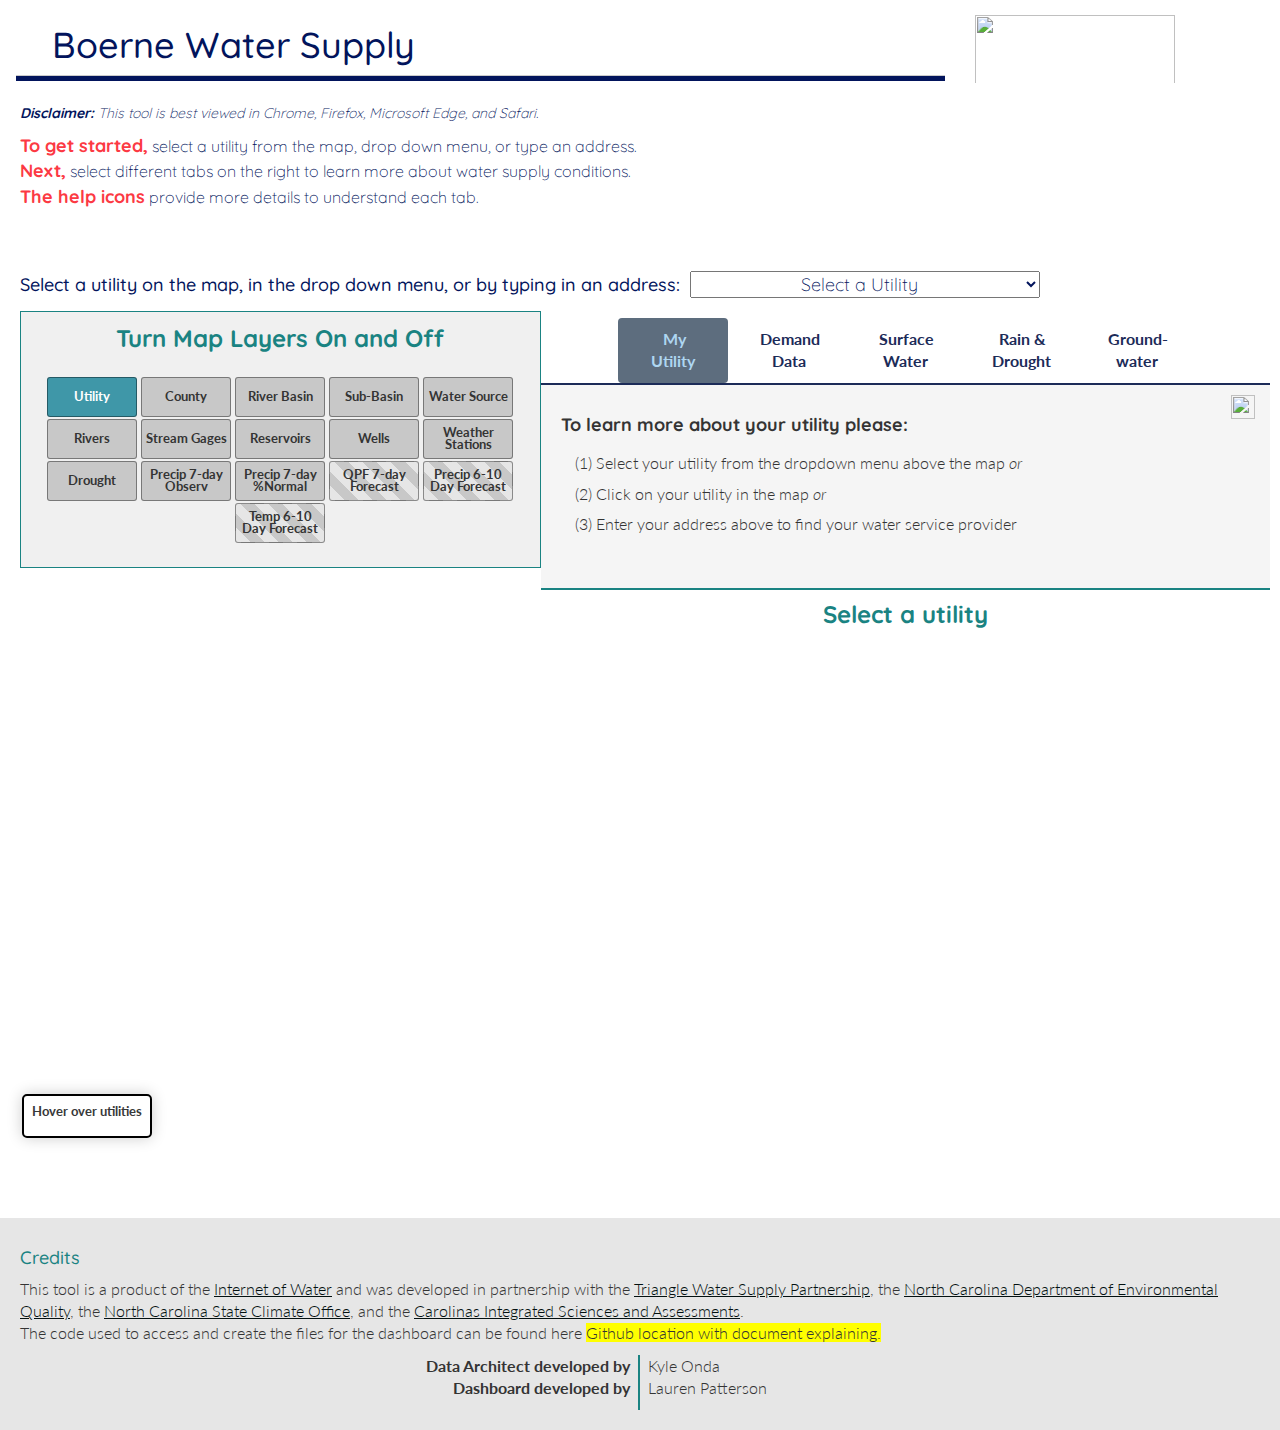
==== boerne-water-supply/index copy.html @ cae0323c "Trial" ====
<!doctype html>
<!-- (c) Copyright protected by The Internet of Water -->
<html class="no-js" lang="en-US" dir="ltr">
  <head>
    <meta charset="utf-8">
    <meta http-equiv="x-ua-compatible" content="ie=edge">
    <title>Boerne Water Supply</title>
    <meta name="description" content="Boerne water supply status">
    <meta name="viewport" content="width=device-width, initial-scale=1">
    <link rel="shortcut icon" href="favicon.png">

    <link rel="manifest" href="site.webmanifest">
    <link rel="apple-touch-icon" href="icon.png">
    <!-- Place favicon.ico in the root directory -->

    <link rel="preconnect" href="https://fonts.gstatic.com">
    <link href="https://fonts.googleapis.com/css2?family=Lato&family=Quicksand:wght@400;600&display=swap" rel=  "stylesheet">
     
    <script  src="https://code.jquery.com/jquery-3.5.0.min.js"  integrity="sha256-xNzN2a4ltkB44Mc/Jz3pT4iU1cmeR0FkXs4pru/JxaQ="
    crossorigin="anonymous"></script>
    
    <link rel="stylesheet" href="https://maxcdn.bootstrapcdn.com/bootstrap/3.3.7/css/bootstrap.min.css" integrity="sha384-BVYiiSIFeK1dGmJRAkycuHAHRg32OmUcww7on3RYdg4Va+PmSTsz/K68vbdEjh4u" crossorigin="anonymous">
    <link rel="stylesheet" href="https://maxcdn.bootstrapcdn.com/bootstrap/3.3.7/css/bootstrap-theme.min.css" integrity="sha384-rHyoN1iRsVXV4nD0JutlnGaslCJuC7uwjduW9SVrLvRYooPp2bWYgmgJQIXwl/Sp" crossorigin="anonymous">
    <script src="https://maxcdn.bootstrapcdn.com/bootstrap/3.3.7/js/bootstrap.min.js" integrity="sha384-Tc5IQib027qvyjSMfHjOMaLkfuWVxZxUPnCJA7l2mCWNIpG9mGCD8wGNIcPD7Txa" crossorigin="anonymous"></script>

    
    <script src="https://api.mapbox.com/mapbox-gl-js/v2.0.0/mapbox-gl.js"></script>
    <link href="https://api.mapbox.com/mapbox-gl-js/v2.0.0/mapbox-gl.css" rel="stylesheet" />
    <script src="https://api.mapbox.com/mapbox-gl-js/plugins/mapbox-gl-geocoder/v4.5.1/mapbox-gl-geocoder.min.js"></script>
    <link rel="stylesheet" href="https://api.mapbox.com/mapbox-gl-js/plugins/mapbox-gl-geocoder/v4.5.1/mapbox-gl-geocoder.css"
        type="text/css"/>

    <!-- Promise polyfill script required to use Mapbox GL Geocoder in IE 11 -->
    <script src="https://cdn.jsdelivr.net/npm/es6-promise@4/dist/es6-promise.min.js"></script>
    <script src="https://cdn.jsdelivr.net/npm/es6-promise@4/dist/es6-promise.auto.min.js"></script>
    
    <script src="https://d3js.org/d3.v5.min.js"></script>           
    <script type="text/javascript" src="https://cdn.plot.ly/plotly-latest.min.js" defer></script>
    <!-- <script src = "js/plotly-latest.min.js"></script> -->
    <script src="https://unpkg.com/geojson-vt@3.2.0/geojson-vt.js"></script> <!-- create mapbox vector tiles-->
    <link rel="stylesheet" href="css/main_content.css">

    <style type="text/css">

    </style>
</head>

<body>
<div class = "row header">
    <div class="col-sm-9">    
        <h1 style="padding-left: 1em;">Boerne Water Supply</h1>    
        <hr style="background-color: #02145C; height: 5px; margin-top: 1px;">
    </div>
    <div class="col-sm-3">
        <a href = "https://internetofwater.org/"> <img src="img/iow_logo.png" style="width: 200px; height: 78px; padding-top: 10px; display: inline-block;"> </a> 
    </div>
</div>

<!-- EXPLANATION TAB #################################################################################################

####################################################################################################################-->
<div class = "row header" style="margin-left: 20px;">
  <p style=" font-size: 14px;"><i><b>Disclaimer:</b> This tool is best viewed in Chrome, Firefox, Microsoft Edge, and Safari.</i></p>
  <p style="font-size: 16px;"><span style="color: rgb(252,57,67); font-size: 18px"><b>To get started,</b></span> select a utility from the map, drop down menu, or type an address.<br>
    <span style="color: rgb(252,57,67); font-size: 18px"><b>Next,</b></span> select different tabs on the right to learn more about water supply conditions.<br>
    <span style="color: rgb(252,57,67); font-size: 18px"><b>The help icons</b></span> provide more details to understand each tab.
  </p>
  <h3 class = "chartTitles" id="dataUpdateNotice" style="padding-top: 20px; left: 50%;"></h3>
  <br>
  <!-- <img id="utilityHelp" style="position: absolute; height: 22px; right: 5px;" src="img/info_icon.png"> -->
    <form name="selectSystem"> 
        <h4 style="display: inline-block">Select a utility on the map, in the drop down menu, or by typing in an address:</h4>&nbsp;
      <select style="width: 350px;" name="setSystem" id="setSystem" onchange="setSystemThis(this);">
              <option selected = "selected" value="none"> Select a Utility </option>
      </select>  
  </form>
</div>


<!--#######################################################################################################
                                    TAB SET UP
    ######################################################################################################-->
<div class="container">
  <div class="col-sm-5" style="padding:0px">
      <div class= "map-layers-row">   
        <h3 class="chartTitles">Turn Map Layers On and Off</h3> 
        <div class="row" style="text-align: center; display: inline;"> 
            <button class = "btn" value = "menuUtility" id = "menuUtility" style= "background-color: #3f97a8; color: white;">Utility</button>
            <button class="btn" value= "menuCounty" id= "menuCounty">County</button>
            <button class="btn" value="menuBasins" id="menuBasins">River Basin</button>
            <button class="btn" value="menuWatershed" id="menuWatershed">Sub-Basin</button>
            <button class="btn" value= "menuSource" id= "menuSource">Water Source</button>
            <button class="btn" value= "menuRivers" id= "menuRivers">Rivers</button>
            <button class="btn" value= "menuStreamGages" id= "menuStreamGages">Stream Gages</button>
            <button class="btn" value= "menuReservoirs" id= "menuReservoirs">Reservoirs</button>
            <button class="btn" value= "menuGroundwater" id= "menuGroundwater">Wells</button>
            <button class="btn" value= "menuPrecipitation" id= "menuPrecipitation">Weather Stations</button>
            <button class="btn" value= "menuDrought" id= "menuDrought">Drought</button>
            <button class="btn" value= "menuPCP7DayObsv" id= "menuPCP7DayObsv">Precip 7-day Observ</button>
            <button class="btn" value= "menuPCP7DayNorm" id= "menuPCP7DayNorm">Precip 7-day %Normal</button>
            <button class="btn forecast" value= "menuQPF7day" id= "menuQPF7day">QPF 7-day Forecast</button>
            <button class="btn forecast" value= "menuForecastPCP6" id= "menuForecastPCP6">Precip 6-10 Day Forecast</button>
            <button class="btn forecast" value= "menuForecastTEMP6" id= "menuForecastTEMP6">Temp 6-10 Day Forecast</button>
        </div><!--end top row-->
     <!--ADD DIV TO TURN ON WHEN QPF 7-day forecast selected-->
     <div id="moreForecastInfo" style="text-align: center; color: rgb(26,131,130); display: none;">
        <p>For additional forecasts, please visit the <a href="https://www.wpc.ncep.noaa.gov/#page=ovw" target="_blank">Weather Precipitation Center</a>.</p>
    </div>

    </div><!-- end map layers row-->

    <!--#######################################################################################################
                                    MAP DIV
    ######################################################################################################-->
     <div class="map-layer-row" id = "map-column" style="z-index: 1px;" style="border: thin solid rgb(26,131,130);">
           <div id="map" style="height: 600px; z-index: 10;"> <!--border: thin solid black;"--> 
           <div class="infoMap" id="map_hover_box"><p><strong>Hover over utilities</strong></p></div>
           <div class="legend" id="stream-legend" style="display: none;"></div>    
           <div class="legend" id="drought-legend" style="display: none;"></div>    
         </div> <!--end map Div-->
      </div><!--end map row div-->
  </div> <!--co-sm-5 end Map section-->

     
 <script>//LOAD DROP DOWN LIST
  document.getElementById("setSystem").options.length = 1;
  opts = document.getElementById('setSystem');

  d3.csv("data/basic_info.csv").then(function(dataCSV){
  var systemList = dataCSV.filter(function(d) { return d.data === "yes"; });
  var systemNames = systemList.map(function(d){ return d.utility_name; });
  systemList.sort(function (a,b) {
     return (a.utility_name < b.utilty_name) ? -1 : 1;
  });
  for(i=0; i< systemNames.length; i++) {
         var option = document.createElement('option');
            option.text = systemList[i].utility_name;
            option.value = systemList[i].pwsid;
            opts.appendChild(option);
  }
  opts.value = myUtility;
});//end d3

function setSystemThis(target){
  var sel = document.getElementById('setSystem');
    myUtilityID = sel.value;
    myUtility = sel.options[sel.selectedIndex].text;
    geocoder.clear();

    map.setFilter('water_supply', ['in', 'drawFile', myUtilityID]);
    map.setFilter('water_supply_name', ['in', 'drawFile', myUtilityID]);
    
    if (myUtilityID === "none"){
      myUtility = "none";
      myUtilityInfo(myUtility);
      createBlankSummary();
    }
    if (myUtilityID !== "none"){
      myUtilityInfo(myUtility);
      createCurrentSummary(myUtility);
      createDemandInfo(myUtilityID, checkedDemand);
    }
   
    return {myUtility, myUtilityID};
 }

</script>


<!--#######################################################################################################
                                      Tab Content
  ######################################################################################################-->
<div class = "col-sm-7">
    <div class="row">
    <ul id="tabs" class="nav nav-pills" data-tabs="tabs">
        <li class = "active"><a href="#about" data-toggle="tab">My <br> Utility</a></li>
        <li><a href="#demand" data-toggle="tab">Demand <br> Data</a></li>
        <li><a href="#waterSupplyStatus" data-toggle="tab">Surface <br> Water</a></li>
        <li><a href="#pcpDrought" data-toggle="tab">Rain &<br>Drought</a></li>
        <li><a href="#groundwater" data-toggle="tab">Ground-<br>water</a></li>
      </ul>
    </div>
  
<div class="row" id="main-one" style="padding: 0 10px;">
   <div id="my-tab-content" class="tab-content clearfix;">
  <!--#######################################################################################################
                                      My Utility Tab
  ######################################################################################################-->
    <div class="tab-pane active" id="about">
      <div class="intro-bkgd">
        <img class="help-icon" id="utilityHelp" src="img/info_icon.png">
          <div class="row" id="utility_tab_info" style="margin: 5px; display: none; z-index: 8;">
              <img src="img/main-page.png" style="width: 100%; display: inline-block;">
          </div>
      
        <h4> <strong>To learn more about your utility please:</strong></h4>
            <ul>
              <li>(1) Select your utility from the dropdown menu above the map <em>or</em></li>
              <li>(2) Click on your utility in the map <em>or</em></li>
              <li>(3) Enter your address above to find your water service provider </li>
            </ul>
          <br>
          <!-- place mapbox geocoder here instead of inside the map-->
          <div class = "geocoder" id="geocoder"> </div> <!-- end geocoder div-->
      </div>
      
      <div id="utilityResult">
        <h3 class = "chartTitles">Select a utility</h3>
      </div>
       
      <h4 class="chartTitles" id = "utilityTableHeader"></h4>
      <div id = "utilityTable" class = "table table-wrapper-scroll-y my-custom-scrollbar"></div>
    </div> <!-- end about pane-->
  
  <!--#######################################################################################################
                                      Water Supply Status Tab
      ######################################################################################################-->
    <div class="tab-pane" id="waterSupplyStatus">
      <!--Info Tab-->
       <img class="help-icon" id="surfaceHelp" src="img/info_icon.png">
      <div class="row" id="surface_tab_info" style="margin: 5px; display: none; z-index: 8;">
            <img src="img/surface-tab.png" style="width: 95%; display: inline-block;">
      </div>
      
     <!-- PLOTS -->
      <h4 class = "chartTitles" id = "selectDataName">Select a stream gauge or reservoir to see plot</h4>
      <div class="row" id="selectMetadata" style="text-align: center; color: darkgray">  </div>
      
      <div class="row" id = "switchStatsDiv" style= "margin: 10px 20px; display: none;">
        <input type="checkbox" id="switchStats" onclick="toggleStats(this.value)">&nbsp;&nbsp;Turn stats layer on
      </div>
            
      <div class="row chart-row" id = "streamPlot">
        <img class = "chart-holder-icon" src="img/stream_chart_icon.png">
      </div>

            <!-- TABLES -->
      <h4 id = "summaryTitle" class = "chartTitles">Recent Streamflow Conditions for Selected Utility Watersheds</h4> 
      <div class="row chart-row" id="summaryTableDiv"></div>

    </div> <!-- end waterSupplyStatus pane-->

    <!--#######################################################################################################
                                      DEMAND Tab
      ######################################################################################################-->
   <div class="tab-pane" id="demand">
      <!--Info Tab-->
       <img class="help-icon" id="demandHelp" src="img/info_icon.png">
      <div class="row" id="demand_tab_info" style="margin: 5px; display: none; z-index: 8;">
            <img src="img/demand-tab.png" style="width: 95%; display: inline-block;">
      </div>
      
      <h4 class="chartTitles" id = "demandTitle">Select a utility to see water demand</h4> 
     <!-- PLOTS -->
      <div class="metadata" id="selectDemandMetadata">  </div>
      <div class="row">
        <div class = "col-sm-2" style="padding-top: 20px;">Select to Highlight
        <form style="color: black; font-size: 14px;">
            <input onclick="createTraceDemand(this.value)" name="checkDemandYear" value="2002" type="checkbox"> 2002<br>  
            <input onclick="createTraceDemand(this.value)" name="checkDemandYear" value="2007" type="checkbox"> 2007<br>  
            <input onclick="createTraceDemand(this.value)" name="checkDemandYear" value="2010" type="checkbox"> 2010<br>  
            <input onclick="createTraceDemand(this.value)" name="checkDemandYear" value="2011" type="checkbox"> 2011<br>  
            <input onclick="createTraceDemand(this.value)" name="checkDemandYear" value="2012" type="checkbox"> 2012<br>  
            <input onclick="createTraceDemand(this.value)" name="checkDemandYear" value="2013" type="checkbox"> 2013<br>  
            <input onclick="createTraceDemand(this.value)" name="checkDemandYear" value="2014" type="checkbox"> 2014<br>  
            <input onclick="createTraceDemand(this.value)" name="checkDemandYear" value="2015" type="checkbox"> 2015<br>
            <input onclick="createTraceDemand(this.value)" name="checkDemandYear" value="2016" type="checkbox"> 2016<br>  
            <input onclick="createTraceDemand(this.value)" name="checkDemandYear" value="2017" type="checkbox"> 2017<br>  
            <input onclick="createTraceDemand(this.value)" name="checkDemandYear" value="2018" type="checkbox"> 2018<br>
            <input onclick="createTraceDemand(this.value)" name="checkDemandYear" value="2019" type="checkbox"> 2019<br>
            <input onclick="createTraceDemand(this.value)" name="checkDemandYear" value="2020" type="checkbox"> 2020<br>
            <input onclick="createTraceDemand(this.value)" name="checkDemandYear" value="2021" type="checkbox"> 2021<br><input onclick="createTraceDemand(this.value)" name="checkDemandYear" value="2022" type="checkbox" checked> 2022<br>  
        </form>
      </div>
      
      <div class="col-sm-10" id="demandPlot">
        <img class="chart-holder-icon" src="img/demand_chart_icon.png">
      </div>
    </div>
  </div> <!-- end demand pane-->


<!--#######################################################################################################
                                      GROUND WATER Tab
      ######################################################################################################-->
    <div class="tab-pane" id="groundwater">
      <!--Info Tab-->
       <img class="help-icon" id="gwHelp" src="img/info_icon.png">
      <div class="row" id="gw_tab_info" style="margin: 5px; display: none; z-index: 8;">
            <img src="img/gw-tab.png" style="width: 95%; display: inline-block;">
      </div>
      <!-- TABLES -->
      <h4 class="chartTitles" id = "groundwaterTitle">Select a well from the map for more information</h4> 
      <div class="metadata" id="selectGWMetadata">  </div>
     <!-- PLOTS -->

       <div class="row" id = "switchGWStatsDiv" style= "margin-left: 20px; display: none;">
          <br>
          <input type="checkbox" id="switchGWStats" onclick="toggleGWStats(this.value)">&nbsp;&nbsp;Turn stats layer on
      </div>

      <h5 class = "chartTitles" id = "relGWTitle"></h5>
       <div class="row chart-row" id = "gwPlot2">
            <img class="chart-holder-icon" src="img/gw_chart_icon.png">
       </div>
 
       <h5 class = "chartTitles" id = "longGWTitle"></h5>
       <div class="row chart-row" id = "gwPlot3"></div>
    
    </div> <!-- endGroundwater pane-->


<!--#######################################################################################################
                                      PCP - DROUGHT Tab
      ######################################################################################################-->
    <div class="tab-pane" id="pcpDrought">
      <!--Info Tab-->
       <img class="help-icon" id="pcpHelp" src="img/info_icon.png">
       <div class="row" id="pcp_tab_info" style="margin: 5px; display: none; z-index: 8;">
            <img src="img/pcp-tab.png" style="width: 95%; display: inline-block;">
      </div>
      <!-- TABLES -->
      <h4 class = "chartTitles" style="width: 90%">Select a watershed to see how drought changes over time</h4> 
          <form name="selectSize" style="margin: 20px 0 5px 20px;"> 
              <span><strong>Select Watershed:  </strong></span> &nbsp;
              <select style="width: 280px;" name="setHUC" id="setHUC" onchange="setHUCThis(this);">
                  <option selected = "selected" value="none"> Select from dropdown </option>
                  <optgroup label = "GUADALUPE RIVER BASIN">
                    <option value="12100201"> Upper Guadalupe </option>
                  </optgroup>
                  <optgroup label = "SAN ANTONIO RIVER BASIN">
                    <option value="12100304"> Cibolo </option>
                  </optgroup>
              </select>  
         </form>
         <br>

      <h4 class = "chartTitles" id = "hucDroughtTitle"><br></h4>
      <div class="row curDBlocksStyle" id = "curDBlocks" style="display: none;">
         <div class="col-sm-2 dstat" id = "dnonediv"></div>
         <div class="col-sm-2 dstat" id = "d0div" style="background-color: #FFFF00;"></div>
         <div class = "col-sm-2 dstat" id = "d1div" style="background-color: #FCD37F;"></div>
         <div class = "col-sm-2 dstat" id = "d2div" style="background-color: #FFAA00;"></div>
         <div class = "col-sm-2 dstat" id = "d3div" style="background-color: #E60000; color: white;"></div>
         <div class = "col-sm-2 dstat" id = "d4div" style="background-color: #730000; color: white;"></div>
      </div>
          <!-- PLOTS -->
      <div class="row chart-row" id = "droughtPlot">
        <img class = "chart-holder-icon" src="img/drought_chart_icon.png" style= "height: 200px; width: 200px;">
      </div>
       <div class = "row" style="margin-left: 10px;">
        <p><br> To learn more about current drought conditions, visit the <a href="https://droughtmonitor.unl.edu/CurrentMap/StateDroughtMonitor.aspx?TX" target="_blank">US Drought Monitor of North Carolina</a>.<br></p>
      </div>

    <!-- ###################################### PCP INFORMATION -->
    <h4 class="chartTitles" id="pcpTitle">Select a precipitation gauge from the map for more information</h4> 
    <p class = "metadata" id = "pcpMetadata"></p>
     <div class="row">
        <div class = "col-sm-2">Select to Highlight
        <form>
          <input onclick="createTracePCP(this.value)" name="checkPCPYear" value="2002" type="checkbox"> 2002<br>  
          <input onclick="createTracePCP(this.value)" name="checkPCPYear" value="2003" type="checkbox"> 2003<br>  
          <input onclick="createTracePCP(this.value)" name="checkPCPYear" value="2007" type="checkbox"> 2007<br>  
          <input onclick="createTracePCP(this.value)" name="checkPCPYear" value="2008" type="checkbox"> 2008<br>  
          <input onclick="createTracePCP(this.value)" name="checkPCPYear" value="2011" type="checkbox"> 2011<br>
          <input onclick="createTracePCP(this.value)" name="checkPCPYear" value="2012" type="checkbox"> 2012<br>
          <input onclick="createTracePCP(this.value)" name="checkPCPYear" value="2013" type="checkbox"> 2013<br>
          <input onclick="createTracePCP(this.value)" name="checkPCPYear" value="2014" type="checkbox"> 2014<br>
          <input onclick="createTracePCP(this.value)" name="checkPCPYear" value="2015" type="checkbox"> 2015<br>
          <input onclick="createTracePCP(this.value)" name="checkPCPYear" value="2016" type="checkbox"> 2016<br>  
          <input onclick="createTracePCP(this.value)" name="checkPCPYear" value="2017" type="checkbox"> 2017<br>  
          <input onclick="createTracePCP(this.value)" name="checkPCPYear" value="2018" type="checkbox"> 2018<br>  
          <input onclick="createTracePCP(this.value)" name="checkPCPYear" value="2019" type="checkbox"> 2019<br>
          <input onclick="createTracePCP(this.value)" name="checkPCPYear" value="2020" type="checkbox"> 2020<br>
          <input onclick="createTracePCP(this.value)" name="checkPCPYear" value="2021" type="checkbox"> 2021<br>
          <input onclick="createTracePCP(this.value)" name="checkPCPYear" value="2022" type="checkbox" checked> 2022<br>  
        </form>
      </div>
        <div class = "row">
          <div class = "col-sm-9" id = "pcpMonthPlot" style="padding: 0;">
            <img class = "chart-holder-icon" src="img/pcp_chart_icon.png">
          </div>
          <div class = "col-sm-9" id = "pcpCumPlot" ></div>
        </div>
    </div>
  </div> <!-- end PCP And DROUGHT pane-->

   
<!--#######################################################################################################
                                      endTabs
      ######################################################################################################-->
    </div> <!-- end my-tab-content-->
   </div> <!--end row -->
   </div> <!--end col-7-sm -->
</div> <!-- end main container-->  

 <script>
    jQuery(document).ready(function(){
       jQuery('#utilityHelp').on('click', function(event) { jQuery('#utility_tab_info').toggle('show');  });  
       jQuery('#surfaceHelp').on('click', function(event) { jQuery('#surface_tab_info').toggle('show');  });  
       jQuery('#demandHelp').on('click', function(event) { jQuery('#demand_tab_info').toggle('show');  });  
       jQuery('#pcpHelp').on('click', function(event) { jQuery('#pcp_tab_info').toggle('show');  });  
       jQuery('#gwHelp').on('click', function(event) { jQuery('#gw_tab_info').toggle('show');  });  
    });
  </script>

<!--#######################################################################################################
                                     ADD FOOTER
      ######################################################################################################-->
<footer>
    <h4 style="color: rgb(26,131,130);">Credits</h4>
    <p> This tool is a product of the  <a href="https://internetofwater.org/" target = "_blank">Internet of Water</a> and was developed in partnership with the <a href = "http://www.trianglewaterpartnership.org/" target = "_blank"> Triangle Water Supply Partnership</a>, the <a href="https://deq.nc.gov/about/divisions/water-resources/planning/water-supply-planning" target = "_blank">North Carolina Department of Environmental Quality</a>, the <a href="https://climate.ncsu.edu/" target="_blank">North Carolina State Climate Office</a>, and the <a href="https://www.cisa.sc.edu/" target="_blank">Carolinas Integrated Sciences and Assessments</a>.
      <br>
      The code used to access and create the files for the dashboard can be found here <span style="background-color: yellow;">Github location with document explaining.</span>
    </p>

<div style="display: flex">
  <section class="left-footer">
        <p style="padding-right: 8px;"> 
          <strong>Data Architect developed by<br>
          Dashboard developed by</strong>
        <br></p>
    </section>
    <section class="right-footer">
      <p style="padding-left: 8px;"> 
          Kyle Onda <br>
          Lauren Patterson <br>
      </p>
  </section>
</div>
</footer> <!--internal footer div-->  


<!--#######################################################################################################
                                    DECLARE GLOBAL VARIABLES
    ######################################################################################################-->
<script>
  // DECLARE GLOBAL VARIABLES
  var myUtility = "none";
  var myUtilityID = "none";
  var myHUC = "none";
  var currentYear = 2021;
  var clickedLayer;
  var streamLegend = document.getElementById('stream-legend');
  var recentDate;
  var streamID = "none";  var gwID = "none"; var pcpID = "none";
  var checked = ['2020']; 
  var checkedDemand= ['2020'];
  var fileName;
  var streamPlotType = "off";
  var gwPlotType = "off";

  //configures plotly displays
  var config = {
  displayModeBar: true,
  modeBarButtonsToRemove: ['lasso2d', 'select2d', 'resetscale2d', 'toggleSpikelines', 'hoverCompareCartesian', 'hoverClosestCartesian']
  };

  
  // Create a popup, but don't add it to the map yet.
  var popup = new mapboxgl.Popup({
    closeButton: false,
    closeOnClick: false
  });
 

  mapboxgl.accessToken = 'pk.eyJ1IjoidnJ1ZWRhOTciLCJhIjoiY2t3bWZiOXYxMmJ2YTJ2cHcwcTRlYThvbyJ9.wN7ZXW4T0fI0TFzzSVAOfg';
  var map = new mapboxgl.Map({
    container: 'map', //specify container ID
    style: 'mapbox://styles/mapbox/streets-v11', //specify map style
    center: [-98.73175, 29.79472], //specify the start position; long, lat
    zoom: 9
  });
  map.addControl(new mapboxgl.NavigationControl(), 'top-left');

  var geocoder = new MapboxGeocoder({
    accessToken: mapboxgl.accessToken,
    //limit results to NC
    bbox: [-98.804533,29.748961,-98.672802,29.839155],
    mapboxgl: mapboxgl,
    placeholder: "Enter address to find your utility",
    zoom: 11
   });
  document.getElementById('geocoder').appendChild(geocoder.onAdd(map));

//draw initial map... set delay to ensure utilities loaded first
  var utilities;
  function getSystemData() { 
    return $.getJSON("data/boerne_utility.geojson", function(siteData){
           utilities = siteData; 
           setTimeout(drawMap(), 4000);
    });
  }
  getSystemData();
  

  //Get the most recent stream gauge data to show map updates
  d3.csv("data/update_date.csv").then(function(today){
  // $.getJSON("data/streamflow/boerne_stream_gauge_sites.geojson", function(lastData){
        // var lastDate = lastData.features[0].properties.date + "-" + lastData.features[0].properties.endYr;
        //console.log(today);
        var lastDate = today[0].today_date;
        document.getElementById("dataUpdateNotice").innerHTML = "Data Last Updated: " + lastDate;
    });


/*-------------------------------------------------------------------------------------------------------
  ////////////    CREATE GEOCODER FUNCTIONS                                             ///////////
--------------------------------------------------------------------------------------------------------*/
   geocoder.on('result', function(ev) {
    var addressReturn = ev.result.center;

    //loop through utilities to see if contained
    myUtility = "none"; myUtilityID = "none";
    var myUtilityData;

    utilities.features.forEach(function(d){
      if (d3.geoContains(d, addressReturn)) {
        myUtility = d.properties.utility_name;
        myUtilityID = d.properties.ncpwsid;
        myUtilityData = d.properties.data;
      }
    }); // end forEach
    console.log(myUtility);
    //set dropdown list to whatever is selected
    document.getElementById('setSystem').value = myUtilityID;

    if (myUtilityData === "yes"){
      map.setFilter('water_supply', ['in', 'drawFile', myUtilityID]);
      map.setFilter('water_supply_name', ['in', 'drawFile', myUtilityID]);
      createCurrentSummary(myUtility);
    }

    if (myUtilityData === "no" || myUtility === "none"){
      map.setFilter('water_supply', ['in', 'drawFile', "none"]);
      map.setFilter('water_supply_name', ['in', 'drawFile', "none"]);
    }
    
    myUtilityInfo(myUtility);
    
  }); //end geocoder on





  $('a[data-toggle="tab"]').on('shown.bs.tab', function (e) {
    target=$(e.target).attr("href");
    var visibility;

  if(target=="#waterSupplyStatus")  { 
    visibility = map.getLayoutProperty('streamgauge-layer', 'visibility');
    if (visibility === "none") {
      document.getElementById('menuStreamGages').click();
    }

    visibility = map.getLayoutProperty('water_supply', 'visibility');
    if (visibility === "none") {
      document.getElementById('menuSource').click();
    }
    
    visibility = map.getLayoutProperty('reservoirs', 'visibility');
    if (visibility === "none") {
      document.getElementById('menuReservoirs').click();
    }

    //Turn off other layers if they are on
    if (map.getLayoutProperty('groundwater', 'visibility') !== "none"){
      document.getElementById('menuGroundwater').click();
    }
    if (map.getLayoutProperty('precipitation', 'visibility') !== "none"){
      document.getElementById('menuPrecipitation').click();
    }
    if (map.getLayoutProperty('drought', 'visibility') !== "none"){
      document.getElementById('menuDrought').click();
    }


  }//end stream gauge tab

  if(target=="#demand"){
    createDemandInfo(myUtilityID, checkedDemand);
    
    //turn off other layers
    if (map.getLayoutProperty('streamgauge-layer', 'visibility') !== "none"){
      document.getElementById('menuStreamGages').click();
    }
    if (map.getLayoutProperty('reservoirs', 'visibility') !== "none"){
      document.getElementById('menuReservoirs').click();
    }
    if (map.getLayoutProperty('groundwater', 'visibility') !== "none"){
      document.getElementById('menuGroundwater').click();
    }
    if (map.getLayoutProperty('precipitation', 'visibility') !== "none"){
      document.getElementById('menuPrecipitation').click();
    }
    if (map.getLayoutProperty('drought', 'visibility') !== "none"){
      document.getElementById('menuDrought').click();
    }


  }

  if(target=="#groundwater"){
    visibility = map.getLayoutProperty('groundwater', 'visibility');
    if (visibility === "none") {
      document.getElementById('menuGroundwater').click();
    }
    if (gwID !== "none"){
      createGWTab(gwID, recentDate);
    }

    //turn off other layers
    if (map.getLayoutProperty('streamgauge-layer', 'visibility') !== "none"){
      document.getElementById('menuStreamGages').click();
    }
    if (map.getLayoutProperty('reservoirs', 'visibility') !== "none"){
      document.getElementById('menuReservoirs').click();
    }
    if (map.getLayoutProperty('water_supply', 'visibility') !== "none"){
      document.getElementById('menuSource').click();
    }
    if (map.getLayoutProperty('precipitation', 'visibility') !== "none"){
      document.getElementById('menuPrecipitation').click();
    }
    if (map.getLayoutProperty('drought', 'visibility') !== "none"){
      document.getElementById('menuDrought').click();
    }


  }

  if(target=="#pcpDrought"){
    visibility = map.getLayoutProperty('precipitation', 'visibility');
    if (visibility === "none") {
      document.getElementById('menuPrecipitation').click();
    }
    visibility = map.getLayoutProperty('drought', 'visibility');
    if (visibility === "none") {
      document.getElementById('menuDrought').click();
    }

    //turn layers off
    //turn off other layers
    if (map.getLayoutProperty('streamgauge-layer', 'visibility') !== "none"){
      document.getElementById('menuStreamGages').click();
    }
    if (map.getLayoutProperty('reservoirs', 'visibility') !== "none"){
      document.getElementById('menuReservoirs').click();
    }
    if (map.getLayoutProperty('groundwater', 'visibility') !== "none"){
      document.getElementById('menuGroundwater').click();
    }
    if (map.getLayoutProperty('water_supply', 'visibility') !== "none"){
      document.getElementById('menuSource').click();
    }
  }
});
</script>
<script type="text/javascript" src="scripts/drawMap.js"></script> <!--needs to be asyn-->
<script type="text/javascript" src="scripts/utility_tab.js"></script>
<script type="text/javascript" src="scripts/map_hover_click.js"></script> <!--needs to be asyn-->
<script type="text/javascript" src="scripts/stream_stats.js" defer></script>
<script type="text/javascript" src="scripts/demandTab.js" defer></script>
<script type="text/javascript" src="scripts/groundwaterTab.js" defer></script>
<script type="text/javascript" src="scripts/droughtPlot.js" defer></script>
<script type="text/javascript" src="scripts/precipPlots.js" defer></script>

    </body>
</html>
---- boerne-water-supply/css/main_content.css ----
/*! HTML5 Boilerplate v6.0.1 | MIT License | https://html5boilerplate.com/ */

/*
 * What follows is the result of much research on cross-browser styling.
 * Credit left inline and big thanks to Nicolas Gallagher, Jonathan Neal,
 * Kroc Camen, and the H5BP dev community and team.
 */

/* ==========================================================================
   Base styles: opinionated defaults
   ========================================================================== */

html {
    color: #222;
    font-size: 1em;
    line-height: 1.4;
}

/*
 * Remove text-shadow in selection highlight:
*/
::-moz-selection {
    background: #b3d4fc;
    text-shadow: none;
}

::selection {
    background: #b3d4fc;
    text-shadow: none;
}

/*
 * A better looking default horizontal rule
 */

hr {
    display: block;
    height: 1px;
    border: 0;
    border-top: 1px solid #ccc;
    margin: 1em 0;
    padding: 0;
}

/*
 * Remove the gap between audio, canvas, iframes,
 * images, videos and the bottom of their containers:
 * https://github.com/h5bp/html5-boilerplate/issues/440
 */

audio,
canvas,
iframe,
img,
svg,
video {
    vertical-align: middle;
}

/*
 * Remove default fieldset styles.
 */

fieldset {
    border: 0;
    margin: 0;
    padding: 0;
}

/*
 * Allow only vertical resizing of textareas.
 */

textarea {
    resize: vertical;
}

/* ==========================================================================
   Author's custom styles
   ========================================================================== */

/*Color Palette*/
/*https://fonts.google.com/*
/*display: flow-root is the new version of the clearfix hack*/

/* Global Styles
---------------------------------------*/
body {
    color: #343434; /*dark gray*/
    font-family: Lato, verdana, sans-serif;
    font-size: 16px;
    font-style: normal; /*italic and oblique are other options*/
    font-weight: 300; /*goes from 100 to 900 with 100 being lighter and 900 darker*/
    line-height: 1.4;
    max-width: 1600px;
    margin: auto;
    overflow-x: hidden; /*gets rid of the horizontal scroll bar at the bottom*/
    padding: 0;
}

h1,
h2,
h3,
h4,
h5,
h6 {
    font-family: Quicksand, sans-serif;
}

ul {
    list-style: none;
    list-style-position: outside;
    padding-left: 12px;
    text-indent: 2px;
}

li {
    font-family: Lato, verdana;
    font-size: 16px;
    padding-top: 0.5em;
}

/*Make URL's IoW specific*/
a {
    /*color: #831a1b;*/
    color: #031010;
    text-decoration: underline;
}
a:hover {
    color: #831a1b;
    text-decoration: underline;
}

/* TABLE FORMATTING
------------------------------------*/
table {
    font-size: 11px;
}

th {
    border: thin solid black;
    text-align: center;
}

td {
    border: 1px solid black;
    padding-top: 0.4em;
    width: 90px;
}

tr {
    height: 35px;
}

.sw-table {
    background-color: #f0f0f0;
    border: thin solid black;
    margin-top: 5px;
}

.sw-table body {
    font-weight: bold;
}
.sw-table td {
    text-align: center;
    vertical-align: middle;
}

.table > tbody > tr > td {
    text-align: left;
    vertical-align: middle;
}

.my-custom-scrollbar {
    height: 350px;
    overflow: auto;
    position: relative;
}
.my-custom-scrollbar thead th {
    background: white;
    position: sticky;
    top: 0;
}

.table-wrapper-scroll-y {
    display: block;
}

select {
    text-align-last: center;
}

/* COLOR CLASSES
---------------------------------------*/
.sw-table .ext-dry {
    color: darkred;
}
.sw-table .very-dry {
    color: red;
}
.sw-table .mod-dry {
    color: orange;
}
.sw-table .mod-wet {
    color: cornflowerblue;
}
.sw-table .very-wet {
    color: blue;
}
.sw-table .ext-wet {
    color: navy;
}

/* HELP ICON
---------------------------------------*/
.help-icon {
    cursor: pointer;
    height: 24px;
    position: absolute;
    right: 15px;
    top: 10px;
    width: 24px;
    z-index: 10;
}

.chart-holder-icon {
    display: block;
    height: 350px;
    margin: auto;
    width: 350px;
}

/*Header
---------------------------------------*/
.header {
    color: #02145c;
    font-family: Quicksand, sans-serif;
    font-size: 18px;
    margin: 5px 1px;
}

/* CONTAINERS & NAVITAGTION
---------------------------------------------------------*/
.container {
    display: flex;
    margin: 0 5px;
    width: 100%;
}

/*Headers for chart titles and map layers
---------------------------------------*/
.chartTitles {
    color: rgb(26, 131, 130);
    font-family: Quicksand, sans-serif;
    font-weight: bold;
    margin: 1px auto;
    padding-top: 10px;
    text-align: center;
}

.metadata {
    font-size: 12px;
    text-align: center;
}

/* TAB NAVIGATION HEADERS
---------------------------------------*/
.nav-pills {
    top: 0;
    font-size: 16px;
    /* position: absolute; */
    text-align: center;
    border-bottom: rgb(28, 43, 88) solid 2px;
}
.nav-pills > li {
    border-radius: 4px 4px 0 0;
    display: inline-block;
    float: none;
    min-width: 110px;
    zoom: 1;
}

.nav-pills > li > a {
    color: rgb(28, 43, 88);
    font-weight: bold;
    text-decoration: none;
}

.nav-pills > li.active > a,
.nav-pills > li.active > a:hover,
.nav-pills > li.active > a:focus {
    background-color: #5d6d7e;
    color: #aed6f1;
    font-weight: bold;
}

/* MAP LEGEND 
---------------------------------------------------------*/
.map-layers-row {
    background-color: rgb(240, 240, 240);
    border: thin solid rgb(26, 131, 130);
    margin: 1px 0 0 0;
    padding: 2px;
    text-align: center;
}

.chart-row {
    margin: 0 5px;
    text-align: center;
}

.btn {
    background: rgb(200, 200, 200);
    border: 1px solid rgba(0, 0, 0, 0.4);
    border-radius: 3px;
    display: inline-block;
    font-size: 13px;
    font-weight: bold;
    height: 40px;
    line-height: 90%;
    /*min-width: 100px;*/
    margin-top: 2px;
    padding-left: 3px;
    padding-right: 3px;
    text-align: center;
    vertical-align: middle;
    white-space: normal; /*breaks text to wrap*/
    width: 90px;
}

.forecast {
    background: repeating-linear-gradient(
        45deg,
        rgb(230, 230, 230),
        rgb(230, 230, 230) 10px,
        rgb(200, 200, 200) 10px,
        rgb(200, 200, 200) 20px
    );
}

.geocoder {
    bottom: 5px;
    left: 5px;
    line-height: 1.5;
    position: relative;
    width: 90%;
    z-index: 1;
}

.mapboxgl-ctrl-geocoder {
    min-width: 90%;
}

.mapboxgl-popup-content {
    background: rgba(255, 255, 255, 0.9);
    border: 1px solid darkgray;
    border-radius: 5px;
    box-shadow: 0 0 5px rgba(0, 0, 0, 0.2);
    color: #383939;
    font-size: 12px;
    max-width: 240px;
}

.legend {
    background-color: rgba(255, 255, 255, 0.8);
    border-radius: 3px;
    /*bottom: 25px;*/
    box-shadow: 0 1px 2px rgba(0, 0, 0, 0.1);
    font: 12px/20px Arial, Helvetica, sans-serif;
    padding: 5px;
    position: absolute;
    right: 2px;
    z-index: 100;
}
/*.legend h4 { margin: 0 0 10px; }*/

.legend div span {
    border-radius: 50%;
    display: inline-block;
    height: 10px;
    margin-right: 5px;
    /*width: 10px;*/
}

#drought-legend {
    top: 0px;
}

#stream-legend {
    bottom: 30px;
}

.info {
    background: rgb(255, 255, 255);
    border-radius: 5px;
    box-shadow: 0 0 15px rgba(0, 0, 0, 0.2);
    color: #777;
    font-size: 12px;
    margin-top: 1px;
    opacity: 0.8;
    padding: 6px;
}

.infoMap {
    background: rgba(255, 255, 255, 0.8);
    border: 2px solid black;
    border-radius: 5px;
    bottom: 0; /*puts on bottom of div*/
    box-shadow: 0 0 15px rgba(0, 0, 0, 0.2);
    color: #383939;
    font-size: 13px;
    /*font: 14px/16px Arial, Helvetica, sans-serif;*/
    margin-bottom: 30px;
    margin-left: 2px;
    max-width: 220px;
    padding: 6px 8px;
    position: absolute;
    z-index: 10;
}

/* MY UTILITY TAB
---------------------------------------------------------*/
.tab-pane {
    position: relative;
}
.intro-bkgd {
    background-color: rgb(245, 245, 245);
    border-bottom: solid 2px rgb(26, 131, 130);
    padding: 20px;
    position: relative;
    margin: 0 -10px;
    /* margin: 0 -20px; */
    z-index: 0;
}

/* Rain & DROUGHT
---------------------------------------------------------*/
.curDBlocksStyle {
    border: thin solid black;
    line-height: 0.9;
    margin: 15px 25px;
}

.dstat {
    height: 50px;
    padding-top: 7px;
    position: relative;
    text-align: center;
}

/* FOOTER
---------------------------------------------------------*/
footer {
    background-color: rgb(230, 230, 230);
    display: block;
    margin-top: 50px;
    padding: 20px;
    width: 100%;
}

.left-footer {
    background-color: rgb(230, 230, 230);
    border-right: solid 2px rgb(26, 131, 130);
    display: inline-block;
    left: 0;
    position: relative;
    text-align: right;
    top: 0;
    width: 50%;
}

.right-footer {
    background-color: rgb(230, 230, 230);
    display: inline-block;
    position: relative;
    right: 0;
    top: 0;
    width: 50%;
}

/* ==========================================================================
   Helper classes
   ========================================================================== */
/*
 * Hide visually and from screen readers
 */
.hidden {
    display: none !important;
}

/*
 * Hide only visually, but have it available for screen readers:
 * https://snook.ca/archives/html_and_css/hiding-content-for-accessibility
 *
 * 1. For long content, line feeds are not interpreted as spaces and small width
 *    causes content to wrap 1 word per line:
 *    https://medium.com/@jessebeach/beware-smushed-off-screen-accessible-text-5952a4c2cbfe
 */

.visuallyhidden {
    border: 0;
    clip: rect(0 0 0 0);
    -webkit-clip-path: inset(50%);
    clip-path: inset(50%);
    height: 1px;
    margin: -1px;
    overflow: hidden;
    padding: 0;
    position: absolute;
    width: 1px;
    white-space: nowrap; /* 1 */
}

/*
 * Extends the .visuallyhidden class to allow the element
 * to be focusable when navigated to via the keyboard:
 * https://www.drupal.org/node/897638
 */

.visuallyhidden.focusable:active,
.visuallyhidden.focusable:focus {
    clip: auto;
    -webkit-clip-path: none;
    clip-path: none;
    height: auto;
    margin: 0;
    overflow: visible;
    position: static;
    width: auto;
    white-space: inherit;
}

/*
 * Hide visually and from screen readers, but maintain layout
 */

.invisible {
    visibility: hidden;
}

/*
 * Clearfix: contain floats
 *
 * For modern browsers
 * 1. The space content is one way to avoid an Opera bug when the
 *    `contenteditable` attribute is included anywhere else in the document.
 *    Otherwise it causes space to appear at the top and bottom of elements
 *    that receive the `clearfix` class.
 * 2. The use of `table` rather than `block` is only necessary if using
 *    `:before` to contain the top-margins of child elements.
 */

.clearfix:before,
.clearfix:after {
    content: " "; /* 1 */
    display: table; /* 2 */
}

.clearfix:after {
    clear: both;
}

/* ==========================================================================
   EXAMPLE Media Queries for Responsive Design.
   These examples override the primary ('mobile first') styles.
   Modify as content requires.
   ========================================================================== */

@media only screen and (min-width: 35em) {
    /* Style adjustments for viewports that meet the condition */
}

@media print,
    (-webkit-min-device-pixel-ratio: 1.25),
    (min-resolution: 1.25dppx),
    (min-resolution: 120dpi) {
    /* Style adjustments for high resolution devices */
}

/* ==========================================================================
   Print styles.
   Inlined to avoid the additional HTTP request:
   http://www.phpied.com/delay-loading-your-print-css/
   ========================================================================== */

@media print {
    *,
    *:before,
    *:after {
        background: transparent !important;
        color: #000 !important; /* Black prints faster:
                                   http://www.sanbeiji.com/archives/953 */
        box-shadow: none !important;
        text-shadow: none !important;
    }

    a,
    a:visited {
        text-decoration: underline;
    }

    a[href]:after {
        content: " (" attr(href) ")";
    }

    abbr[title]:after {
        content: " (" attr(title) ")";
    }

    /*
     * Don't show links that are fragment identifiers,
     * or use the `javascript:` pseudo protocol
     */

    a[href^="#"]:after,
    a[href^="javascript:"]:after {
        content: "";
    }

    pre {
        white-space: pre-wrap !important;
    }
    pre,
    blockquote {
        border: 1px solid #999;
        page-break-inside: avoid;
    }

    /*
     * Printing Tables:
     * http://css-discuss.incutio.com/wiki/Printing_Tables
     */

    thead {
        display: table-header-group;
    }

    tr,
    img {
        page-break-inside: avoid;
    }

    p,
    h2,
    h3 {
        orphans: 3;
        widows: 3;
    }

    h2,
    h3 {
        page-break-after: avoid;
    }
}
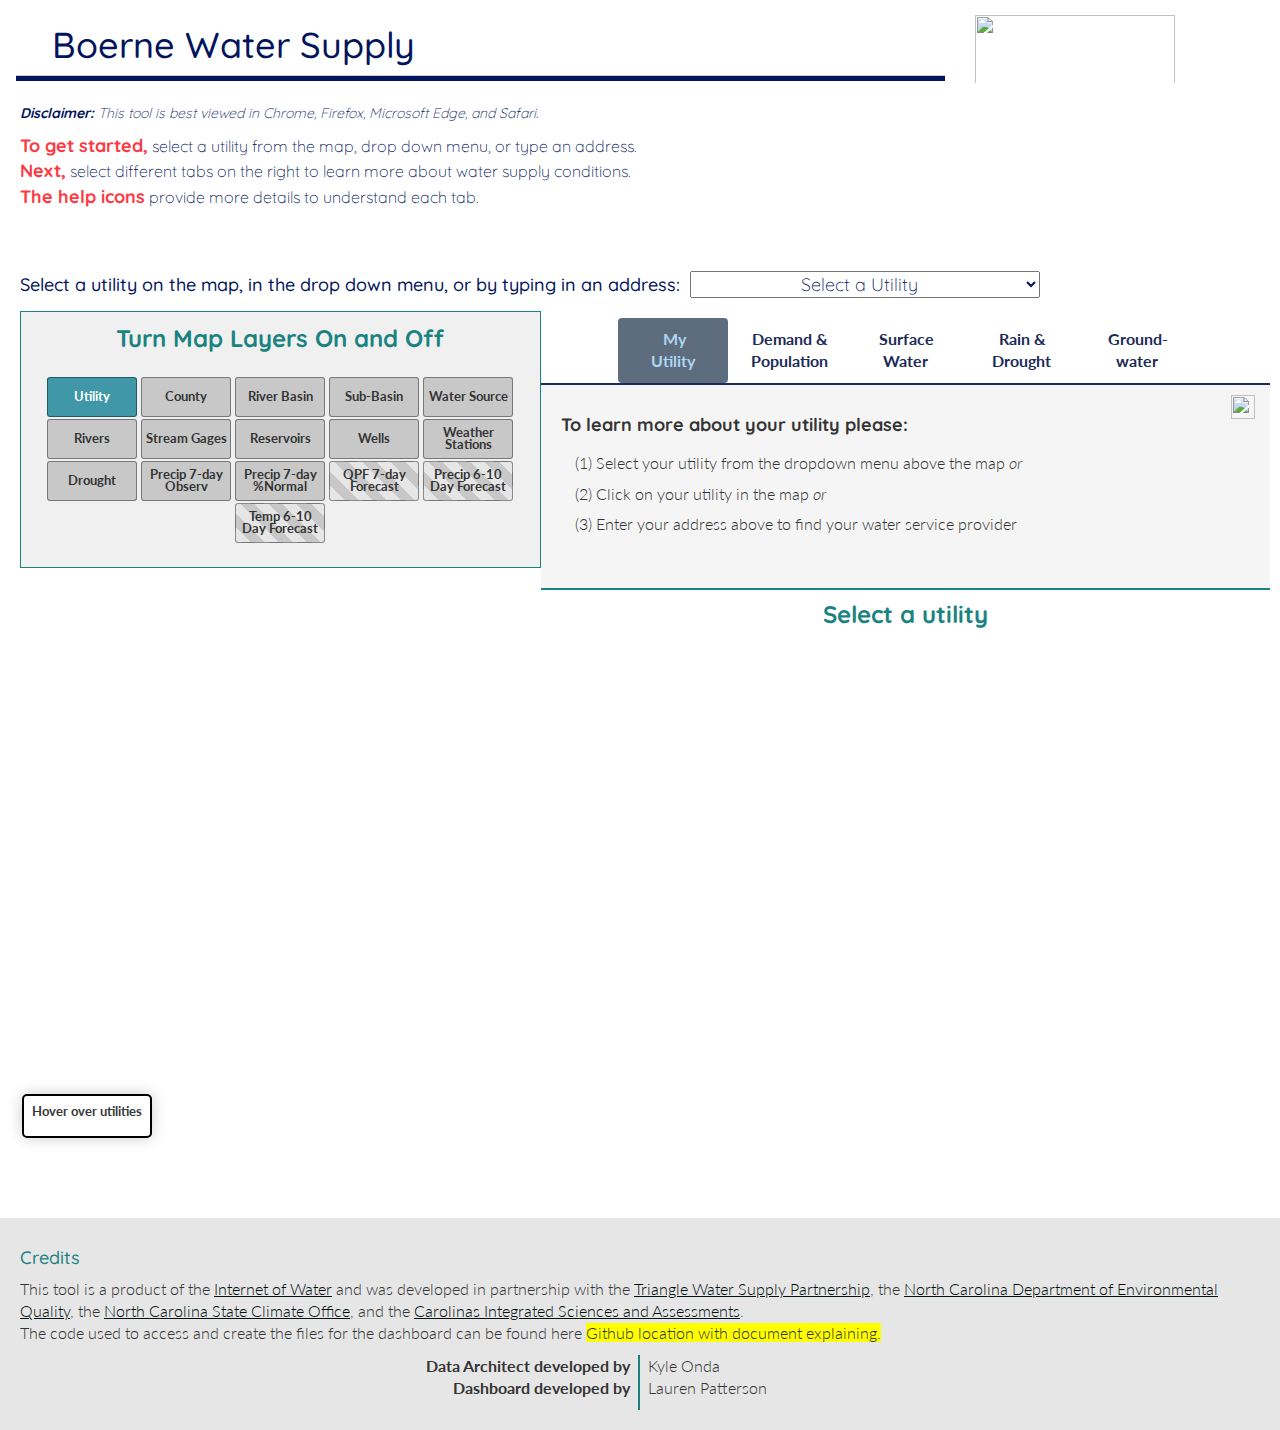
==== commit de243b5f: "Update index copy.html" ====
--- a/boerne-water-supply/index copy.html
+++ b/boerne-water-supply/index copy.html
@@ -4,7 +4,7 @@
   <head>
     <meta charset="utf-8">
     <meta http-equiv="x-ua-compatible" content="ie=edge">
-    <title>Boerne Water Supply</title>
+    <title>Boerne Water Dashboard</title>
     <meta name="description" content="Boerne water supply status">
     <meta name="viewport" content="width=device-width, initial-scale=1">
     <link rel="shortcut icon" href="favicon.png">
@@ -174,7 +174,7 @@
     <div class="row">
     <ul id="tabs" class="nav nav-pills" data-tabs="tabs">
         <li class = "active"><a href="#about" data-toggle="tab">My <br> Utility</a></li>
-        <li><a href="#demand" data-toggle="tab">Demand <br> Data</a></li>
+        <li><a href="#demand" data-toggle="tab">Demand &<br>Population</a></li>
         <li><a href="#waterSupplyStatus" data-toggle="tab">Surface <br> Water</a></li>
         <li><a href="#pcpDrought" data-toggle="tab">Rain &<br>Drought</a></li>
         <li><a href="#groundwater" data-toggle="tab">Ground-<br>water</a></li>
@@ -256,14 +256,6 @@
       <div class="row">
         <div class = "col-sm-2" style="padding-top: 20px;">Select to Highlight
         <form style="color: black; font-size: 14px;">
-            <input onclick="createTraceDemand(this.value)" name="checkDemandYear" value="2002" type="checkbox"> 2002<br>  
-            <input onclick="createTraceDemand(this.value)" name="checkDemandYear" value="2007" type="checkbox"> 2007<br>  
-            <input onclick="createTraceDemand(this.value)" name="checkDemandYear" value="2010" type="checkbox"> 2010<br>  
-            <input onclick="createTraceDemand(this.value)" name="checkDemandYear" value="2011" type="checkbox"> 2011<br>  
-            <input onclick="createTraceDemand(this.value)" name="checkDemandYear" value="2012" type="checkbox"> 2012<br>  
-            <input onclick="createTraceDemand(this.value)" name="checkDemandYear" value="2013" type="checkbox"> 2013<br>  
-            <input onclick="createTraceDemand(this.value)" name="checkDemandYear" value="2014" type="checkbox"> 2014<br>  
-            <input onclick="createTraceDemand(this.value)" name="checkDemandYear" value="2015" type="checkbox"> 2015<br>
             <input onclick="createTraceDemand(this.value)" name="checkDemandYear" value="2016" type="checkbox"> 2016<br>  
             <input onclick="createTraceDemand(this.value)" name="checkDemandYear" value="2017" type="checkbox"> 2017<br>  
             <input onclick="createTraceDemand(this.value)" name="checkDemandYear" value="2018" type="checkbox"> 2018<br>
@@ -275,6 +267,26 @@
       
       <div class="col-sm-10" id="demandPlot">
         <img class="chart-holder-icon" src="img/demand_chart_icon.png">
+      </div>
+    </div>
+     <!-- ###################################### POP INFORMATION -->
+    <h4 class="chartTitles" id="popTitle">Select a utility to see population data</h4> 
+    <p class = "metadata" id = "popMetadata"></p>
+     <div class="row">
+        <div class = "col-sm-2">Select to Highlight
+        <form>
+          <input onclick="createTracePOP(this.value)" name="checkPOPType" value="CityLimits" type="checkbox"> CoB<br>  
+          <input onclick="createTracePOP(this.value)" name="checkPOPYear" value="WaterServiceBoundary" type="checkbox"> WSB<br> 
+        </form>
+      </div>
+        <div class = "row">
+          <div class = "col-sm-9" id = "popYearPlot" style="padding: 0;">
+            <img class = "chart-holder-icon" src="img/demand_chart_icon.png">
+          </div>
+          <div class = "col-sm-9" id = "popCumPlot" ></div>
+        </div>
+       <div class = "row" style="margin-left: 10px;">
+        <p><br> CoB represents the population of the City of Boerne within its jurisdictional boundaries. WSB represents the population serviced by the utility.<br></p>
       </div>
     </div>
   </div> <!-- end demand pane-->
@@ -327,6 +339,7 @@
                   <option selected = "selected" value="none"> Select from dropdown </option>
                   <optgroup label = "GUADALUPE RIVER BASIN">
                     <option value="12100201"> Upper Guadalupe </option>
+                    <option value="12100202"> Middle Guadalupe </option>
                   </optgroup>
                   <optgroup label = "SAN ANTONIO RIVER BASIN">
                     <option value="12100304"> Cibolo </option>
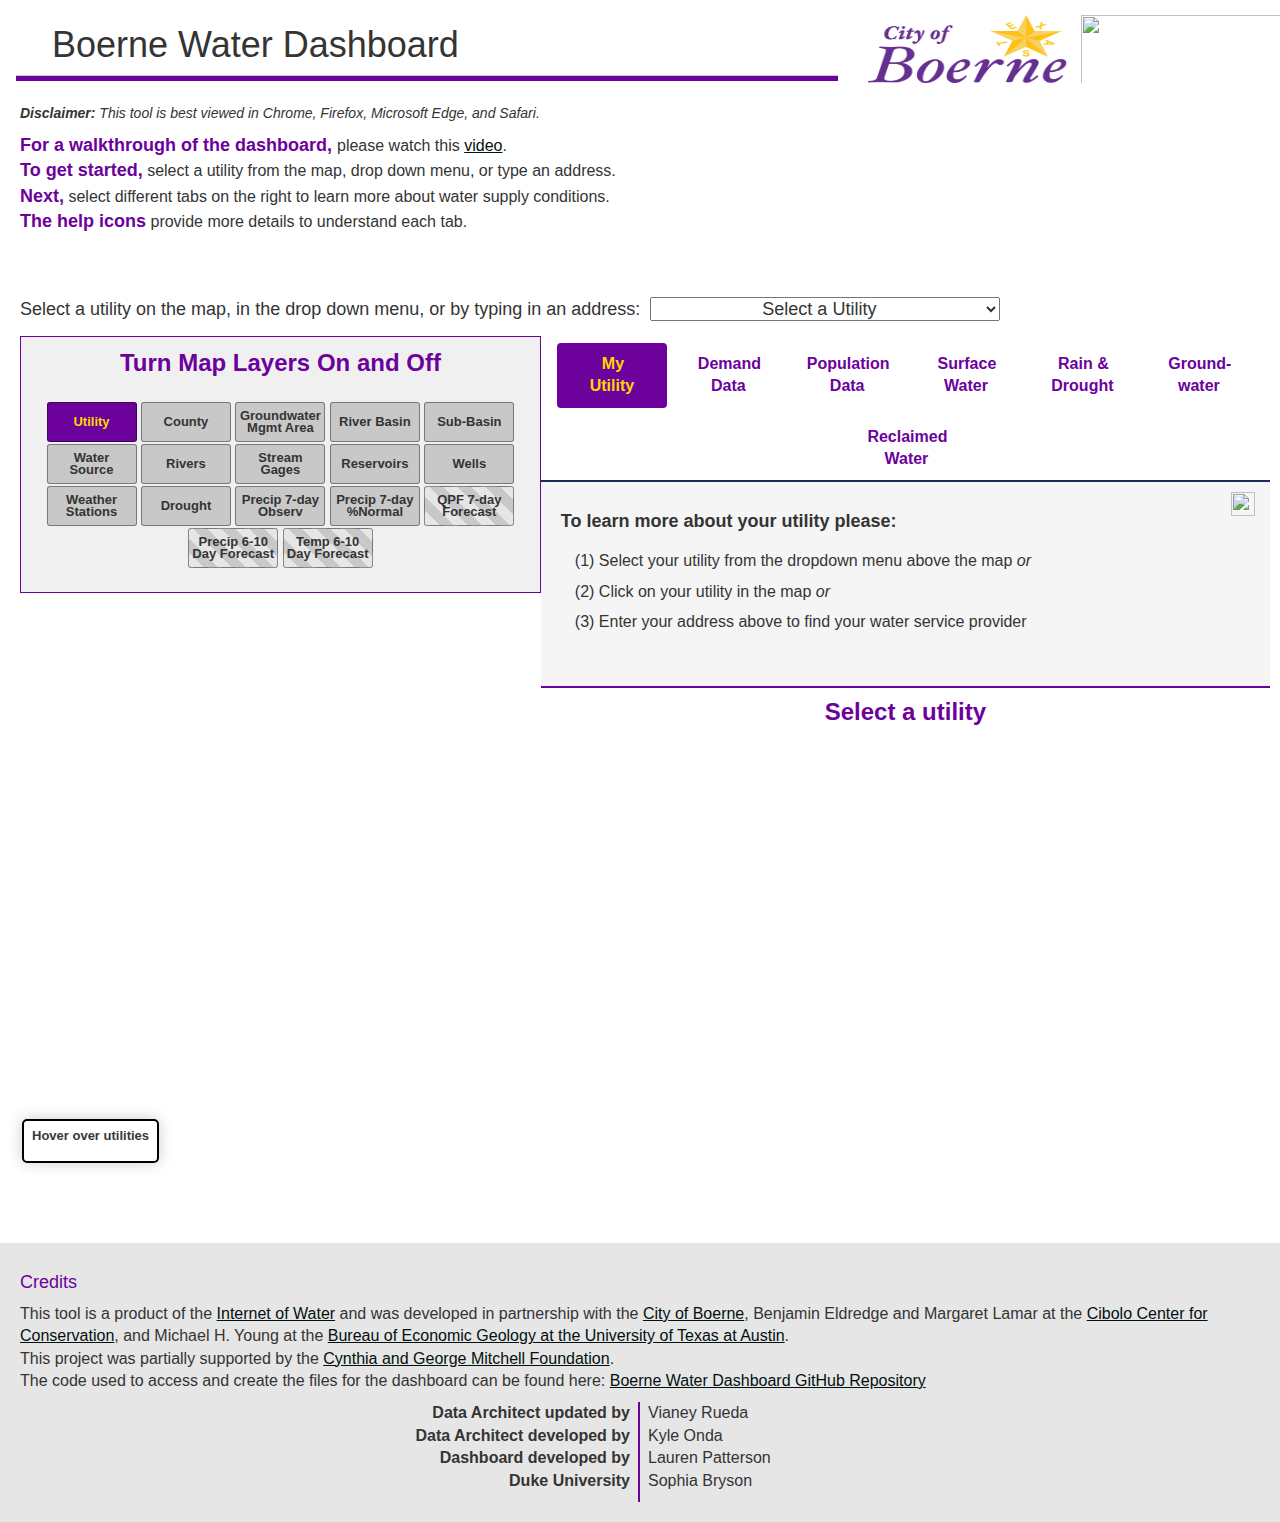
==== commit 367acb9f: "update" ====
--- a/boerne-water-supply/index copy.html
+++ b/boerne-water-supply/index copy.html
@@ -1,5 +1,5 @@
 <!doctype html>
-<!-- (c) Copyright protected by The Internet of Water -->
+<!-- (c) Copyright protected by Duke University -->
 <html class="no-js" lang="en-US" dir="ltr">
   <head>
     <meta charset="utf-8">
@@ -47,11 +47,14 @@
 
 <body>
 <div class = "row header">
-    <div class="col-sm-9">    
-        <h1 style="padding-left: 1em;">Boerne Water Supply</h1>    
-        <hr style="background-color: #02145C; height: 5px; margin-top: 1px;">
+    <div class="col-sm-8">    
+        <h1 style="padding-left: 1em;">Boerne Water Dashboard</h1> 
+        <hr style="background-color: #6c019c; height: 5px; margin-top: 1px;">
     </div>
-    <div class="col-sm-3">
+    <div class="col-sm-2">
+        <a href = "https://www.ci.boerne.tx.us//149/Utilities"> <img src="img/boerne_logo.png" style="width: 200px; height: 78px; padding-top: 10px; display: inline-block;"> </a> 
+    </div>
+    <div class="col-sm-2">
         <a href = "https://internetofwater.org/"> <img src="img/iow_logo.png" style="width: 200px; height: 78px; padding-top: 10px; display: inline-block;"> </a> 
     </div>
 </div>
@@ -61,9 +64,10 @@
 ####################################################################################################################-->
 <div class = "row header" style="margin-left: 20px;">
   <p style=" font-size: 14px;"><i><b>Disclaimer:</b> This tool is best viewed in Chrome, Firefox, Microsoft Edge, and Safari.</i></p>
-  <p style="font-size: 16px;"><span style="color: rgb(252,57,67); font-size: 18px"><b>To get started,</b></span> select a utility from the map, drop down menu, or type an address.<br>
-    <span style="color: rgb(252,57,67); font-size: 18px"><b>Next,</b></span> select different tabs on the right to learn more about water supply conditions.<br>
-    <span style="color: rgb(252,57,67); font-size: 18px"><b>The help icons</b></span> provide more details to understand each tab.
+  <p style="font-size: 16px;"><span style="color: rgb(108,1,156); font-size: 18px"><b>For a walkthrough of the dashboard, </b></span> please watch this <a href="https://www.youtube.com/watch?v=qurbL8w9JPM" target = "_blank">video</a>.<br>
+    <span style="color: rgb(108,1,156); font-size: 18px"><b>To get started,</b></span> select a utility from the map, drop down menu, or type an address.<br>
+    <span style="color: rgb(108,1,156); font-size: 18px"><b>Next,</b></span> select different tabs on the right to learn more about water supply conditions.<br>
+    <span style="color: rgb(108,1,156); font-size: 18px"><b>The help icons</b></span> provide more details to understand each tab.
   </p>
   <h3 class = "chartTitles" id="dataUpdateNotice" style="padding-top: 20px; left: 50%;"></h3>
   <br>
@@ -85,8 +89,9 @@
       <div class= "map-layers-row">   
         <h3 class="chartTitles">Turn Map Layers On and Off</h3> 
         <div class="row" style="text-align: center; display: inline;"> 
-            <button class = "btn" value = "menuUtility" id = "menuUtility" style= "background-color: #3f97a8; color: white;">Utility</button>
-            <button class="btn" value= "menuCounty" id= "menuCounty">County</button>
+            <button class = "btn" value = "menuUtility" id = "menuUtility" style= "background-color: #6c019c; color: gold;">Utility</button>
+            <button class="btn" value= "menuCounty" id= "menuCounty" >County</button>
+            <button class="btn" value= "menuGMA" id= "menuGMA">Groundwater Mgmt Area</button>
             <button class="btn" value="menuBasins" id="menuBasins">River Basin</button>
             <button class="btn" value="menuWatershed" id="menuWatershed">Sub-Basin</button>
             <button class="btn" value= "menuSource" id= "menuSource">Water Source</button>
@@ -103,7 +108,7 @@
             <button class="btn forecast" value= "menuForecastTEMP6" id= "menuForecastTEMP6">Temp 6-10 Day Forecast</button>
         </div><!--end top row-->
      <!--ADD DIV TO TURN ON WHEN QPF 7-day forecast selected-->
-     <div id="moreForecastInfo" style="text-align: center; color: rgb(26,131,130); display: none;">
+     <div id="moreForecastInfo" style="text-align: center; color: rgb(108,1,156); display: none;">
         <p>For additional forecasts, please visit the <a href="https://www.wpc.ncep.noaa.gov/#page=ovw" target="_blank">Weather Precipitation Center</a>.</p>
     </div>
 
@@ -112,7 +117,7 @@
     <!--#######################################################################################################
                                     MAP DIV
     ######################################################################################################-->
-     <div class="map-layer-row" id = "map-column" style="z-index: 1px;" style="border: thin solid rgb(26,131,130);">
+     <div class="map-layer-row" id = "map-column" style="z-index: 1px;" style="border: thin solid rgb(108,1,156);">
            <div id="map" style="height: 600px; z-index: 10;"> <!--border: thin solid black;"--> 
            <div class="infoMap" id="map_hover_box"><p><strong>Hover over utilities</strong></p></div>
            <div class="legend" id="stream-legend" style="display: none;"></div>    
@@ -174,10 +179,12 @@
     <div class="row">
     <ul id="tabs" class="nav nav-pills" data-tabs="tabs">
         <li class = "active"><a href="#about" data-toggle="tab">My <br> Utility</a></li>
-        <li><a href="#demand" data-toggle="tab">Demand &<br>Population</a></li>
+        <li><a href="#demand" data-toggle="tab">Demand <br> Data</a></li>
+        <li><a href="#pop" data-toggle="tab">Population <br> Data</a></li>
         <li><a href="#waterSupplyStatus" data-toggle="tab">Surface <br> Water</a></li>
         <li><a href="#pcpDrought" data-toggle="tab">Rain &<br>Drought</a></li>
         <li><a href="#groundwater" data-toggle="tab">Ground-<br>water</a></li>
+        <li><a href="#reclaimed" data-toggle="tab">Reclaimed<br>Water</a></li>
       </ul>
     </div>
   
@@ -256,6 +263,20 @@
       <div class="row">
         <div class = "col-sm-2" style="padding-top: 20px;">Select to Highlight
         <form style="color: black; font-size: 14px;">
+            <input onclick="createTraceDemand(this.value)" name="checkDemandYear" value="2002" type="checkbox"> 2002<br>  
+            <input onclick="createTraceDemand(this.value)" name="checkDemandYear" value="2003" type="checkbox"> 2003<br>
+            <input onclick="createTraceDemand(this.value)" name="checkDemandYear" value="2004" type="checkbox"> 2004<br>
+            <input onclick="createTraceDemand(this.value)" name="checkDemandYear" value="2005" type="checkbox"> 2005<br>
+            <input onclick="createTraceDemand(this.value)" name="checkDemandYear" value="2006" type="checkbox"> 2006<br>
+            <input onclick="createTraceDemand(this.value)" name="checkDemandYear" value="2007" type="checkbox"> 2007<br>  
+            <input onclick="createTraceDemand(this.value)" name="checkDemandYear" value="2008" type="checkbox"> 2008<br>
+            <input onclick="createTraceDemand(this.value)" name="checkDemandYear" value="2009" type="checkbox"> 2009<br>
+            <input onclick="createTraceDemand(this.value)" name="checkDemandYear" value="2010" type="checkbox"> 2010<br>  
+            <input onclick="createTraceDemand(this.value)" name="checkDemandYear" value="2011" type="checkbox"> 2011<br>  
+            <input onclick="createTraceDemand(this.value)" name="checkDemandYear" value="2012" type="checkbox"> 2012<br>  
+            <input onclick="createTraceDemand(this.value)" name="checkDemandYear" value="2013" type="checkbox"> 2013<br>  
+            <input onclick="createTraceDemand(this.value)" name="checkDemandYear" value="2014" type="checkbox"> 2014<br>  
+            <input onclick="createTraceDemand(this.value)" name="checkDemandYear" value="2015" type="checkbox"> 2015<br>
             <input onclick="createTraceDemand(this.value)" name="checkDemandYear" value="2016" type="checkbox"> 2016<br>  
             <input onclick="createTraceDemand(this.value)" name="checkDemandYear" value="2017" type="checkbox"> 2017<br>  
             <input onclick="createTraceDemand(this.value)" name="checkDemandYear" value="2018" type="checkbox"> 2018<br>
@@ -264,34 +285,56 @@
             <input onclick="createTraceDemand(this.value)" name="checkDemandYear" value="2021" type="checkbox"> 2021<br><input onclick="createTraceDemand(this.value)" name="checkDemandYear" value="2022" type="checkbox" checked> 2022<br>  
         </form>
       </div>
-      
-      <div class="col-sm-10" id="demandPlot">
-        <img class="chart-holder-icon" src="img/demand_chart_icon.png">
-      </div>
-    </div>
-     <!-- ###################################### POP INFORMATION -->
-    <h4 class="chartTitles" id="popTitle">Select a utility to see population data</h4> 
-    <p class = "metadata" id = "popMetadata"></p>
-     <div class="row">
-        <div class = "col-sm-2">Select to Highlight
-        <form>
-          <input onclick="createTracePOP(this.value)" name="checkPOPType" value="CityLimits" type="checkbox"> CoB<br>  
-          <input onclick="createTracePOP(this.value)" name="checkPOPYear" value="WaterServiceBoundary" type="checkbox"> WSB<br> 
-        </form>
-      </div>
         <div class = "row">
-          <div class = "col-sm-9" id = "popYearPlot" style="padding: 0;">
+          <div class = "col-sm-9" id = "demandPlot" style="padding: 0;">
             <img class = "chart-holder-icon" src="img/demand_chart_icon.png">
           </div>
-          <div class = "col-sm-9" id = "popCumPlot" ></div>
+          <div class = "col-sm-9" id = "demandCumPlot" ></div>
         </div>
-       <div class = "row" style="margin-left: 10px;">
-        <p><br> CoB represents the population of the City of Boerne within its jurisdictional boundaries. WSB represents the population serviced by the utility.<br></p>
+       
+        <div class = "row" style="margin-left: 10px;">
+          <p> The City of Boerne has three main sources of water, of which its contract allocation is the following</p>
+            <ul style="list-style-type:square">                             
+              <li> Canyon Lake Reservoir: 1,176.6 million gallons per year</li>
+              <li> Groundwater wells from Trinity Aquifers: 325.9 - 602.8 million gallons per year</li>
+              <li> Boerne Lake: 271.4 million gallons per year</li>
+            </ul>
       </div>
     </div>
   </div> <!-- end demand pane-->
 
-
+<!--#######################################################################################################
+                                      POPULATION Tab
+######################################################################################################-->
+   
+   <div class="tab-pane" id="pop">
+      <!--Info Tab-->
+       <img class="help-icon" id="popHelp" src="img/info_icon.png">
+      <div class="row" id="pop_tab_info" style="margin: 5px; display: none; z-index: 8;">
+            <img src="img/demand-tab.png" style="width: 95%; display: inline-block;">
+      </div>
+      
+      <h4 class = "chartTitles" id = "longPopTitle"></h5>
+      <div class="row chart-row" id = "popPlot"></div>
+
+     <!-- PLOTS -->
+      <div class="metadata" id="selectpopMetadata">  </div>
+      <div class="row">
+        <div class = "col-sm-2" style="padding-top: 20px;">
+        
+      </div>
+        <div class = "row">
+          <div class = "col-sm-9" id = "popPlot" style="padding: 0;">
+            
+          </div>
+        </div>
+
+        <div class = "row" style="margin-left: 10px;">
+          <p><br> CLB represents the population within a city limit boundary. WSB represents the population serviced by the utility.<br></p>
+      </div>
+    </div>
+  </div> <!-- end population pane-->
+  
 <!--#######################################################################################################
                                       GROUND WATER Tab
       ######################################################################################################-->
@@ -315,7 +358,40 @@
        <div class="row chart-row" id = "gwPlot2">
             <img class="chart-holder-icon" src="img/gw_chart_icon.png">
        </div>
- 
+      <h5 class="chartTitles" id="monthlyGWTitle"></h4> 
+        <p class = "metadata" id = "gwMetadata"></p>
+          <div class="row">
+            <div class = "col-sm-2">Select to Highlight
+              <form>
+                <input onclick="createTracePCP(this.value)" name="checkPCPYear" value="2000" type="checkbox"> 2000<br>  
+                <input onclick="createTracePCP(this.value)" name="checkPCPYear" value="2001" type="checkbox"> 2001<br> 
+                <input onclick="createTracePCP(this.value)" name="checkPCPYear" value="2002" type="checkbox"> 2002<br>  
+                <input onclick="createTracePCP(this.value)" name="checkPCPYear" value="2003" type="checkbox"> 2003<br> 
+                <input onclick="createTracePCP(this.value)" name="checkPCPYear" value="2004" type="checkbox"> 2004<br>  
+                <input onclick="createTracePCP(this.value)" name="checkPCPYear" value="2005" type="checkbox"> 2005<br>  
+                <input onclick="createTracePCP(this.value)" name="checkPCPYear" value="2006" type="checkbox"> 2005<br>  
+                <input onclick="createTracePCP(this.value)" name="checkPCPYear" value="2007" type="checkbox"> 2007<br>  
+                <input onclick="createTracePCP(this.value)" name="checkPCPYear" value="2008" type="checkbox"> 2008<br> 
+                <input onclick="createTracePCP(this.value)" name="checkPCPYear" value="2009" type="checkbox"> 2009<br>  
+                <input onclick="createTracePCP(this.value)" name="checkPCPYear" value="2010" type="checkbox"> 2010<br>  
+                <input onclick="createTracePCP(this.value)" name="checkPCPYear" value="2011" type="checkbox"> 2011<br>
+                <input onclick="createTracePCP(this.value)" name="checkPCPYear" value="2012" type="checkbox"> 2012<br>
+                <input onclick="createTracePCP(this.value)" name="checkPCPYear" value="2013" type="checkbox"> 2013<br>
+                <input onclick="createTracePCP(this.value)" name="checkPCPYear" value="2014" type="checkbox"> 2014<br>
+                <input onclick="createTracePCP(this.value)" name="checkPCPYear" value="2015" type="checkbox"> 2015<br>
+                <input onclick="createTracePCP(this.value)" name="checkPCPYear" value="2016" type="checkbox"> 2016<br>  
+                <input onclick="createTracePCP(this.value)" name="checkPCPYear" value="2017" type="checkbox"> 2017<br>  
+                <input onclick="createTracePCP(this.value)" name="checkPCPYear" value="2018" type="checkbox"> 2018<br>  
+                <input onclick="createTracePCP(this.value)" name="checkPCPYear" value="2019" type="checkbox"> 2019<br>
+                <input onclick="createTracePCP(this.value)" name="checkPCPYear" value="2020" type="checkbox"> 2020<br>
+                <input onclick="createTracePCP(this.value)" name="checkPCPYear" value="2021" type="checkbox"> 2021<br>
+                <input onclick="createTracePCP(this.value)" name="checkPCPYear" value="2022" type="checkbox" checked> 2022<br>  
+              </form>
+            </div>
+            <div class = "row">
+              <div class = "col-sm-9" id = "gwMonthPlot" ></div>
+            </div>
+          </div> 
        <h5 class = "chartTitles" id = "longGWTitle"></h5>
        <div class="row chart-row" id = "gwPlot3"></div>
     
@@ -362,7 +438,7 @@
         <img class = "chart-holder-icon" src="img/drought_chart_icon.png" style= "height: 200px; width: 200px;">
       </div>
        <div class = "row" style="margin-left: 10px;">
-        <p><br> To learn more about current drought conditions, visit the <a href="https://droughtmonitor.unl.edu/CurrentMap/StateDroughtMonitor.aspx?TX" target="_blank">US Drought Monitor of North Carolina</a>.<br></p>
+        <p><br> To learn more about current drought conditions, visit the <a href="https://droughtmonitor.unl.edu/CurrentMap/StateDroughtMonitor.aspx?TX" target="_blank">US Drought Monitor of Texas</a>, or <a href="https://www.ci.boerne.tx.us/1947/Water-Conservation" target="_blank"> Boerne Water Conservation</a>.<br></p>
       </div>
 
     <!-- ###################################### PCP INFORMATION -->
@@ -371,10 +447,27 @@
      <div class="row">
         <div class = "col-sm-2">Select to Highlight
         <form>
+          <input onclick="createTracePCP(this.value)" name="checkPCPYear" value="1990" type="checkbox"> 1990<br>  
+          <input onclick="createTracePCP(this.value)" name="checkPCPYear" value="1991" type="checkbox"> 1991<br>  
+          <input onclick="createTracePCP(this.value)" name="checkPCPYear" value="1992" type="checkbox"> 1992<br>  
+          <input onclick="createTracePCP(this.value)" name="checkPCPYear" value="1993" type="checkbox"> 1993<br> 
+          <input onclick="createTracePCP(this.value)" name="checkPCPYear" value="1994" type="checkbox"> 1994<br>  
+          <input onclick="createTracePCP(this.value)" name="checkPCPYear" value="1995" type="checkbox"> 1995<br>  
+          <input onclick="createTracePCP(this.value)" name="checkPCPYear" value="1996" type="checkbox"> 1996<br>  
+          <input onclick="createTracePCP(this.value)" name="checkPCPYear" value="1997" type="checkbox"> 1997<br> 
+          <input onclick="createTracePCP(this.value)" name="checkPCPYear" value="1998" type="checkbox"> 1998<br>  
+          <input onclick="createTracePCP(this.value)" name="checkPCPYear" value="1999" type="checkbox"> 1999<br>  
+          <input onclick="createTracePCP(this.value)" name="checkPCPYear" value="2000" type="checkbox"> 2000<br>  
+          <input onclick="createTracePCP(this.value)" name="checkPCPYear" value="2001" type="checkbox"> 2001<br> 
           <input onclick="createTracePCP(this.value)" name="checkPCPYear" value="2002" type="checkbox"> 2002<br>  
-          <input onclick="createTracePCP(this.value)" name="checkPCPYear" value="2003" type="checkbox"> 2003<br>  
+          <input onclick="createTracePCP(this.value)" name="checkPCPYear" value="2003" type="checkbox"> 2003<br> 
+          <input onclick="createTracePCP(this.value)" name="checkPCPYear" value="2004" type="checkbox"> 2004<br>  
+          <input onclick="createTracePCP(this.value)" name="checkPCPYear" value="2005" type="checkbox"> 2005<br>  
+          <input onclick="createTracePCP(this.value)" name="checkPCPYear" value="2006" type="checkbox"> 2005<br>  
           <input onclick="createTracePCP(this.value)" name="checkPCPYear" value="2007" type="checkbox"> 2007<br>  
-          <input onclick="createTracePCP(this.value)" name="checkPCPYear" value="2008" type="checkbox"> 2008<br>  
+          <input onclick="createTracePCP(this.value)" name="checkPCPYear" value="2008" type="checkbox"> 2008<br> 
+          <input onclick="createTracePCP(this.value)" name="checkPCPYear" value="2009" type="checkbox"> 2009<br>  
+          <input onclick="createTracePCP(this.value)" name="checkPCPYear" value="2010" type="checkbox"> 2010<br>  
           <input onclick="createTracePCP(this.value)" name="checkPCPYear" value="2011" type="checkbox"> 2011<br>
           <input onclick="createTracePCP(this.value)" name="checkPCPYear" value="2012" type="checkbox"> 2012<br>
           <input onclick="createTracePCP(this.value)" name="checkPCPYear" value="2013" type="checkbox"> 2013<br>
@@ -398,7 +491,41 @@
     </div>
   </div> <!-- end PCP And DROUGHT pane-->
 
-   
+<!--#######################################################################################################
+                                      RECLAIMED WATER Tab
+######################################################################################################-->
+   <div class="tab-pane" id="reclaimed">
+      <!--Info Tab-->
+       <img class="help-icon" id="reclaimedHelp" src="img/info_icon.png">
+      <div class="row" id="reclaimed_tab_info" style="margin: 5px; display: none; z-index: 8;">
+            <img src="img/demand-tab.png" style="width: 95%; display: inline-block;">
+      </div>
+      
+      <h4 class="chartTitles" id = "reclaimedTitle">Select a utility to see reclaimed water produced</h4> 
+     <!-- PLOTS -->
+      <div class="metadata" id="selectreclaimedMetadata">  </div>
+      <div class="row">
+        <div class = "col-sm-2" style="padding-top: 20px;">Select to Highlight
+        <form style="color: black; font-size: 14px;">
+          <input onclick="createTraceReclaimed(this.value)" name="checkReclaimedYear" value="2016" type="checkbox"> 2016<br>  
+          <input onclick="createTraceReclaimed(this.value)" name="checkReclaimedYear" value="2017" type="checkbox"> 2017<br>  
+          <input onclick="createTraceReclaimed(this.value)" name="checkReclaimedYear" value="2018" type="checkbox"> 2018<br>  
+          <input onclick="createTraceReclaimed(this.value)" name="checkReclaimedYear" value="2019" type="checkbox"> 2019<br>
+          <input onclick="createTraceReclaimed(this.value)" name="checkReclaimedYear" value="2020" type="checkbox"> 2020<br>
+          <input onclick="createTraceReclaimed(this.value)" name="checkReclaimedYear" value="2021" type="checkbox"> 2021<br>
+          <input onclick="createTraceReclaimed(this.value)" name="checkReclaimedYear" value="2022" type="checkbox" checked> 2022<br>  
+        </form>
+      </div>
+        <div class = "row">
+          <div class = "col-sm-9" id = "reclaimedPlot" style="padding: 0;">
+            <img class = "chart-holder-icon" src="img/demand_chart_icon.png">
+          </div>
+        </div>
+       
+      </div>
+    </div>
+  </div> <!-- end demand pane-->
+     
 <!--#######################################################################################################
                                       endTabs
       ######################################################################################################-->
@@ -411,9 +538,11 @@
     jQuery(document).ready(function(){
        jQuery('#utilityHelp').on('click', function(event) { jQuery('#utility_tab_info').toggle('show');  });  
        jQuery('#surfaceHelp').on('click', function(event) { jQuery('#surface_tab_info').toggle('show');  });  
-       jQuery('#demandHelp').on('click', function(event) { jQuery('#demand_tab_info').toggle('show');  });  
+       jQuery('#demandHelp').on('click', function(event) { jQuery('#demand_tab_info').toggle('show');  });
+       jQuery('#popHelp').on('click', function(event) { jQuery('#pop_tab_info').toggle('show');  });
        jQuery('#pcpHelp').on('click', function(event) { jQuery('#pcp_tab_info').toggle('show');  });  
        jQuery('#gwHelp').on('click', function(event) { jQuery('#gw_tab_info').toggle('show');  });  
+       jQuery('#reclaimedHelp').on('click', function(event) { jQuery('#reclaimed_tab_info').toggle('show');  });
     });
   </script>
 
@@ -421,23 +550,29 @@
                                      ADD FOOTER
       ######################################################################################################-->
 <footer>
-    <h4 style="color: rgb(26,131,130);">Credits</h4>
-    <p> This tool is a product of the  <a href="https://internetofwater.org/" target = "_blank">Internet of Water</a> and was developed in partnership with the <a href = "http://www.trianglewaterpartnership.org/" target = "_blank"> Triangle Water Supply Partnership</a>, the <a href="https://deq.nc.gov/about/divisions/water-resources/planning/water-supply-planning" target = "_blank">North Carolina Department of Environmental Quality</a>, the <a href="https://climate.ncsu.edu/" target="_blank">North Carolina State Climate Office</a>, and the <a href="https://www.cisa.sc.edu/" target="_blank">Carolinas Integrated Sciences and Assessments</a>.
+    <h4 style="color: rgb(108,1,156);">Credits</h4>
+    <p> This tool is a product of the  <a href="https://internetofwater.org/" target = "_blank">Internet of Water</a> and was developed in partnership with the <a href = "https://www.ci.boerne.tx.us/" target = "_blank"> City of Boerne</a>, Benjamin Eldredge and Margaret Lamar at the <a href="https://cibolo.org/" target="_blank">Cibolo Center for Conservation</a>, and Michael H. Young at the <a href="https://www.beg.utexas.edu/" target="_blank">Bureau of Economic Geology at the University of Texas at Austin</a>. 
       <br>
-      The code used to access and create the files for the dashboard can be found here <span style="background-color: yellow;">Github location with document explaining.</span>
+      This project was partially supported by the <a href="https://cgmf.org/p/home.html" target="_blank">Cynthia and George Mitchell Foundation</a>.
+      <br>
+      The code used to access and create the files for the dashboard can be found here: <a href="https://github.com/BoerneIoW/Boerne-Dashboard" target = "_blank">Boerne Water Dashboard GitHub Repository</a>
     </p>
 
 <div style="display: flex">
   <section class="left-footer">
         <p style="padding-right: 8px;"> 
-          <strong>Data Architect developed by<br>
-          Dashboard developed by</strong>
+          <strong>Data Architect updated by<br>
+          Data Architect developed by<br>
+          Dashboard developed by<br>
+          Duke University</strong>
         <br></p>
     </section>
     <section class="right-footer">
       <p style="padding-left: 8px;"> 
+          Vianey Rueda <br>
           Kyle Onda <br>
           Lauren Patterson <br>
+          Sophia Bryson <br>
       </p>
   </section>
 </div>
@@ -452,13 +587,15 @@
   var myUtility = "none";
   var myUtilityID = "none";
   var myHUC = "none";
-  var currentYear = 2021;
+  var currentYear = 2022;
   var clickedLayer;
   var streamLegend = document.getElementById('stream-legend');
   var recentDate;
   var streamID = "none";  var gwID = "none"; var pcpID = "none";
-  var checked = ['2020']; 
-  var checkedDemand= ['2020'];
+  var checked = ['2021']; 
+  var checkedDemand= [currentYear-1];
+  var checkedReclaimed= [currentYear-1];
+  var checkedPop= [currentYear-1];
   var fileName;
   var streamPlotType = "off";
   var gwPlotType = "off";
@@ -481,15 +618,15 @@
   var map = new mapboxgl.Map({
     container: 'map', //specify container ID
     style: 'mapbox://styles/mapbox/streets-v11', //specify map style
-    center: [-98.73175, 29.79472], //specify the start position; long, lat
+    center: [-98.49653, 29.80583], //specify the start position; long, lat
     zoom: 9
   });
   map.addControl(new mapboxgl.NavigationControl(), 'top-left');
 
   var geocoder = new MapboxGeocoder({
     accessToken: mapboxgl.accessToken,
-    //limit results to NC
-    bbox: [-98.804533,29.748961,-98.672802,29.839155],
+    //limit results to Boerne
+    bbox: [-98.878512,29.690694,-98.58712,29.89914],
     mapboxgl: mapboxgl,
     placeholder: "Enter address to find your utility",
     zoom: 11
@@ -530,7 +667,7 @@
     utilities.features.forEach(function(d){
       if (d3.geoContains(d, addressReturn)) {
         myUtility = d.properties.utility_name;
-        myUtilityID = d.properties.ncpwsid;
+        myUtilityID = d.properties.pwsid;
         myUtilityData = d.properties.data;
       }
     }); // end forEach
@@ -607,13 +744,49 @@
     if (map.getLayoutProperty('precipitation', 'visibility') !== "none"){
       document.getElementById('menuPrecipitation').click();
     }
-    if (map.getLayoutProperty('drought', 'visibility') !== "none"){
-      document.getElementById('menuDrought').click();
-    }
+    // if (map.getLayoutProperty('drought', 'visibility') !== "none"){
+    //   document.getElementById('menuDrought').click();
+    // }
 
 
   }
 
+  if(target=="#reclaimed"){
+    createReclaimedInfo(myUtilityID, checkedReclaimed);  
+    
+    //turn off other layers
+    //if (map.getLayoutProperty('streamgauge-layer', 'visibility') !== "none"){
+      //document.getElementById('menuStreamGages').click();
+    //}
+    //if (map.getLayoutProperty('reservoirs', 'visibility') !== "none"){
+      //document.getElementById('menuReservoirs').click();
+    //}
+    //if (map.getLayoutProperty('groundwater', 'visibility') !== "none"){
+      //document.getElementById('menuGroundwater').click();
+    //}
+    //if (map.getLayoutProperty('precipitation', 'visibility') !== "none"){
+      //document.getElementById('menuPrecipitation').click();
+    //}
+  } 
+
+  if(target=="#pop"){
+    createPopInfo(myUtilityID, checkedPop);  
+    
+    //turn off other layers
+    //if (map.getLayoutProperty('streamgauge-layer', 'visibility') !== "none"){
+      //document.getElementById('menuStreamGages').click();
+    //}
+    //if (map.getLayoutProperty('reservoirs', 'visibility') !== "none"){
+      //document.getElementById('menuReservoirs').click();
+    //}
+    //if (map.getLayoutProperty('groundwater', 'visibility') !== "none"){
+      //document.getElementById('menuGroundwater').click();
+    //}
+    //if (map.getLayoutProperty('precipitation', 'visibility') !== "none"){
+      //document.getElementById('menuPrecipitation').click();
+    //}
+  } 
+    
   if(target=="#groundwater"){
     visibility = map.getLayoutProperty('groundwater', 'visibility');
     if (visibility === "none") {
@@ -675,9 +848,11 @@
 <script type="text/javascript" src="scripts/map_hover_click.js"></script> <!--needs to be asyn-->
 <script type="text/javascript" src="scripts/stream_stats.js" defer></script>
 <script type="text/javascript" src="scripts/demandTab.js" defer></script>
+<script type="text/javascript" src="scripts/popTab.js" defer></script>  
 <script type="text/javascript" src="scripts/groundwaterTab.js" defer></script>
 <script type="text/javascript" src="scripts/droughtPlot.js" defer></script>
 <script type="text/javascript" src="scripts/precipPlots.js" defer></script>
+<script type="text/javascript" src="scripts/reclaimedTab.js" defer></script>
 
     </body>
 </html>
--- a/boerne-water-supply/css/main_content.css
+++ b/boerne-water-supply/css/main_content.css
@@ -11,7 +11,7 @@
    ========================================================================== */
 
 html {
-    color: #222;
+    color: #6c019c;
     font-size: 1em;
     line-height: 1.4;
 }
@@ -87,7 +87,7 @@
 ---------------------------------------*/
 body {
     color: #343434; /*dark gray*/
-    font-family: Lato, verdana, sans-serif;
+    font-family: "Open Sans", sans-serif;
     font-size: 16px;
     font-style: normal; /*italic and oblique are other options*/
     font-weight: 300; /*goes from 100 to 900 with 100 being lighter and 900 darker*/
@@ -104,7 +104,7 @@
 h4,
 h5,
 h6 {
-    font-family: Quicksand, sans-serif;
+    font-family: "Open Sans", sans-serif;
 }
 
 ul {
@@ -115,7 +115,7 @@
 }
 
 li {
-    font-family: Lato, verdana;
+    font-family: "Open Sans", sans-serif;
     font-size: 16px;
     padding-top: 0.5em;
 }
@@ -233,8 +233,8 @@
 /*Header
 ---------------------------------------*/
 .header {
-    color: #02145c;
-    font-family: Quicksand, sans-serif;
+    color: ##6c019c;
+    font-family: "Open Sans", sans-serif;
     font-size: 18px;
     margin: 5px 1px;
 }
@@ -250,8 +250,8 @@
 /*Headers for chart titles and map layers
 ---------------------------------------*/
 .chartTitles {
-    color: rgb(26, 131, 130);
-    font-family: Quicksand, sans-serif;
+    color: rgb(108, 1, 156);
+    font-family: "Open Sans", sans-serif;
     font-weight: bold;
     margin: 1px auto;
     padding-top: 10px;
@@ -281,7 +281,7 @@
 }
 
 .nav-pills > li > a {
-    color: rgb(28, 43, 88);
+    color: rgb(108,1,156);
     font-weight: bold;
     text-decoration: none;
 }
@@ -289,8 +289,8 @@
 .nav-pills > li.active > a,
 .nav-pills > li.active > a:hover,
 .nav-pills > li.active > a:focus {
-    background-color: #5d6d7e;
-    color: #aed6f1;
+    background-color: #6c019c;
+    color: #ffd700;
     font-weight: bold;
 }
 
@@ -298,7 +298,7 @@
 ---------------------------------------------------------*/
 .map-layers-row {
     background-color: rgb(240, 240, 240);
-    border: thin solid rgb(26, 131, 130);
+    border: thin solid rgb(108, 1, 156);
     margin: 1px 0 0 0;
     padding: 2px;
     text-align: center;
@@ -425,7 +425,7 @@
 }
 .intro-bkgd {
     background-color: rgb(245, 245, 245);
-    border-bottom: solid 2px rgb(26, 131, 130);
+    border-bottom: solid 2px rgb(108, 1, 156);
     padding: 20px;
     position: relative;
     margin: 0 -10px;
@@ -460,7 +460,7 @@
 
 .left-footer {
     background-color: rgb(230, 230, 230);
-    border-right: solid 2px rgb(26, 131, 130);
+    border-right: solid 2px rgb(108, 1, 156);
     display: inline-block;
     left: 0;
     position: relative;
